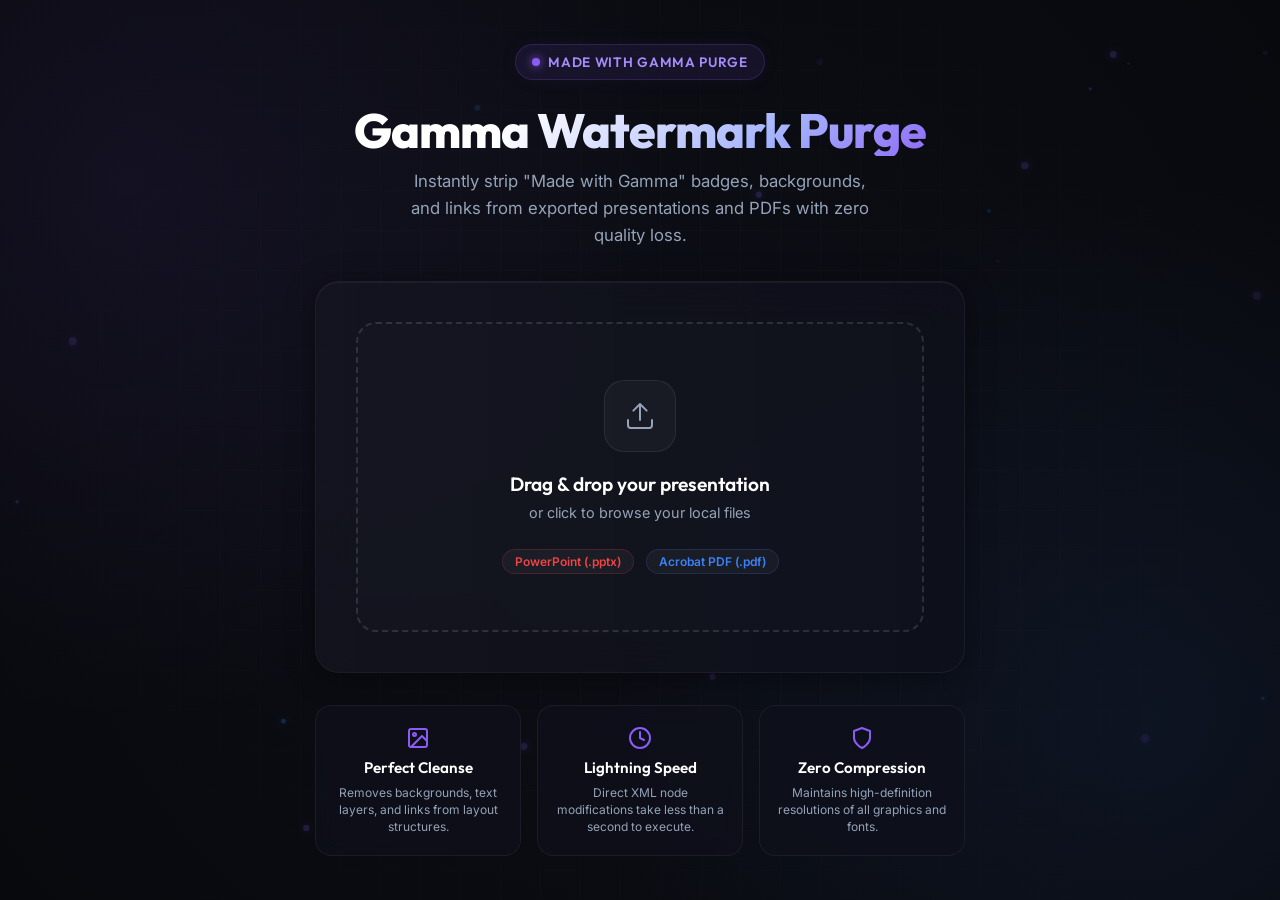
==== public/index.html @ 9f2615f2 "feat: configure Netlify serverless functions and static frontend" ====
<!DOCTYPE html>
<html lang="en">
<head>
  <meta charset="UTF-8">
  <meta name="viewport" content="width=device-width, initial-scale=1.0">
  <meta name="description" content="Gamma Watermark Purge - Premium Web Application to instantly remove watermarks from exported Gamma Presentations and PDF documents.">
  <title>Gamma Watermark Purge | Premium Document Cleaner</title>
  <link rel="stylesheet" href="static/css/style.css">
</head>
<body>
  <!-- Full-screen background grids and canvas particles -->
  <div class="bg-grid"></div>
  <canvas id="particleCanvas" style="position: absolute; top: 0; left: 0; width: 100%; height: 100%; z-index: 0; pointer-events: none; opacity: 0.4;"></canvas>

  <div class="app-container">
    <header>
      <div class="logo-badge">
        <span></span>
        Made with Gamma Purge
      </div>
      <h1>Gamma Watermark Purge</h1>
      <p class="subtitle">Instantly strip "Made with Gamma" badges, backgrounds, and links from exported presentations and PDFs with zero quality loss.</p>
    </header>

    <main class="card" id="mainCard">
      <!-- STATE 1: UPLOAD ZONE -->
      <div id="stateUpload">
        <div class="upload-zone" id="dropZone">
          <input type="file" id="fileInput" accept=".pptx,.pdf">
          <div class="upload-icon-container">
            <svg viewBox="0 0 24 24">
              <path d="M21 15v4a2 2 0 0 1-2 2H5a2 2 0 0 1-2-2v-4M17 8l-5-5-5 5M12 3v12"/>
            </svg>
          </div>
          <div class="upload-text">
            <span class="upload-title">Drag & drop your presentation</span>
            <span class="upload-desc">or click to browse your local files</span>
          </div>
          <div class="format-tags">
            <span class="tag pptx">PowerPoint (.pptx)</span>
            <span class="tag pdf">Acrobat PDF (.pdf)</span>
          </div>
        </div>
      </div>

      <!-- STATE 2: SELECTED FILE VIEW -->
      <div id="stateSelected" class="file-details-container">
        <div class="file-item">
          <div class="file-preview-icon" id="fileIcon">
            <!-- Icon replaced by JS based on file type -->
          </div>
          <div class="file-info">
            <div class="file-name" id="selectedFileName">presentation_pitch_deck.pptx</div>
            <div class="file-size" id="selectedFileSize">14.2 MB</div>
          </div>
          <button class="btn-remove" id="btnRemove" title="Remove File">
            <svg width="20" height="20" viewBox="0 0 24 24" fill="none" stroke="currentColor" stroke-width="2" stroke-linecap="round" stroke-linejoin="round">
              <polyline points="3 6 5 6 21 6"></polyline>
              <path d="M19 6v14a2 2 0 0 1-2 2H7a2 2 0 0 1-2-2V6m3 0V4a2 2 0 0 1 2-2h4a2 2 0 0 1 2 2v2"></path>
              <line x1="10" y1="11" x2="10" y2="17"></line>
              <line x1="14" y1="11" x2="14" y2="17"></line>
            </svg>
          </button>
        </div>
        <button class="btn-action" id="btnPurge">
          <svg width="20" height="20" viewBox="0 0 24 24" fill="none" stroke="currentColor" stroke-width="2" stroke-linecap="round" stroke-linejoin="round">
            <polygon points="13 2 3 14 12 14 11 22 21 10 12 10 13 2"></polygon>
          </svg>
          Purge Watermark
        </button>
      </div>

      <!-- STATE 3: PROCESSING LOADER -->
      <div id="stateProcessing" class="processing-container">
        <div class="spinner-outer">
          <div class="spinner-inner"></div>
          <div class="spinner-inner"></div>
          <div class="spinner-inner"></div>
        </div>
        <div>
          <h2 class="upload-title" style="margin-bottom: 0.5rem;">Purging Watermarks<span class="loading-dots"><span></span><span></span><span></span></span></h2>
          <p class="upload-desc">Running forensic search and stripping layouts</p>
        </div>
        <div class="process-steps">
          <div class="step-item" id="stepUpload">
            <div class="step-icon">✓</div>
            Uploading document securely...
          </div>
          <div class="step-item" id="stepAnalyze">
            <div class="step-icon">✓</div>
            Analyzing slide structures & media references...
          </div>
          <div class="step-item" id="stepStrip">
            <div class="step-icon">✓</div>
            Stripping watermark XML nodes & links...
          </div>
          <div class="step-item" id="stepRebuild">
            <div class="step-icon">✓</div>
            Compiling and packing final document...
          </div>
        </div>
      </div>

      <!-- STATE 4: SUCCESS VIEW -->
      <div id="stateSuccess" class="success-container">
        <div class="success-icon-wrapper">
          <svg viewBox="0 0 24 24" fill="none" stroke="currentColor" stroke-width="2" stroke-linecap="round" stroke-linejoin="round">
            <path d="M22 11.08V12a10 10 0 1 1-5.93-9.14"></path>
            <polyline points="22 4 12 14.01 9 11.01"></polyline>
          </svg>
        </div>
        <div>
          <h2 class="success-title">Purge Successful!</h2>
          <p class="success-desc">The "Made with Gamma" watermarks and target links have been completely removed with zero quality loss.</p>
        </div>
        <div class="download-box">
          <button class="btn-download" id="btnDownload">
            <svg width="20" height="20" viewBox="0 0 24 24" fill="none" stroke="currentColor" stroke-width="2" stroke-linecap="round" stroke-linejoin="round">
              <path d="M21 15v4a2 2 0 0 1-2 2H5a2 2 0 0 1-2-2v-4M7 10l5 5 5-5M12 15V3"/>
            </svg>
            Download Cleaned Document
          </button>
          <button class="btn-reset" id="btnReset">Clean Another Document</button>
        </div>
      </div>
    </main>

    <!-- FOOTER FEATURES GRID -->
    <div class="features-grid">
      <div class="feature-item">
        <div class="feature-icon">
          <svg width="20" height="20" viewBox="0 0 24 24" fill="none" stroke="currentColor" stroke-width="2" stroke-linecap="round" stroke-linejoin="round">
            <rect x="3" y="3" width="18" height="18" rx="2" ry="2"></rect>
            <circle cx="8.5" cy="8.5" r="1.5"></circle>
            <polyline points="21 15 16 10 5 21"></polyline>
          </svg>
        </div>
        <span class="feature-title">Perfect Cleanse</span>
        <span class="feature-desc">Removes backgrounds, text layers, and links from layout structures.</span>
      </div>
      <div class="feature-item">
        <div class="feature-icon">
          <svg width="20" height="20" viewBox="0 0 24 24" fill="none" stroke="currentColor" stroke-width="2" stroke-linecap="round" stroke-linejoin="round">
            <circle cx="12" cy="12" r="10"></circle>
            <polyline points="12 6 12 12 16 14"></polyline>
          </svg>
        </div>
        <span class="feature-title">Lightning Speed</span>
        <span class="feature-desc">Direct XML node modifications take less than a second to execute.</span>
      </div>
      <div class="feature-item">
        <div class="feature-icon">
          <svg width="20" height="20" viewBox="0 0 24 24" fill="none" stroke="currentColor" stroke-width="2" stroke-linecap="round" stroke-linejoin="round">
            <path d="M12 22s8-4 8-10V5l-8-3-8 3v7c0 6 8 10 8 10z"></path>
          </svg>
        </div>
        <span class="feature-title">Zero Compression</span>
        <span class="feature-desc">Maintains high-definition resolutions of all graphics and fonts.</span>
      </div>
    </div>
  </div>

  <div id="toast" class="toast" style="display: none;">
    <svg width="20" height="20" viewBox="0 0 24 24" fill="none" stroke="currentColor" stroke-width="2" stroke-linecap="round" stroke-linejoin="round">
      <circle cx="12" cy="12" r="10"></circle>
      <line x1="12" y1="8" x2="12" y2="12"></line>
      <line x1="12" y1="16" x2="12.01" y2="16"></line>
    </svg>
    <span id="toastText">An error occurred!</span>
  </div>

  <script>
    // -------------------------------------------------------------
    // Page State Manager & Interactions
    // -------------------------------------------------------------
    const dropZone = document.getElementById('dropZone');
    const fileInput = document.getElementById('fileInput');
    const mainCard = document.getElementById('mainCard');
    
    const stateUpload = document.getElementById('stateUpload');
    const stateSelected = document.getElementById('stateSelected');
    const stateProcessing = document.getElementById('stateProcessing');
    const stateSuccess = document.getElementById('stateSuccess');
    
    const selectedFileName = document.getElementById('selectedFileName');
    const selectedFileSize = document.getElementById('selectedFileSize');
    const fileIcon = document.getElementById('fileIcon');
    
    const btnRemove = document.getElementById('btnRemove');
    const btnPurge = document.getElementById('btnPurge');
    const btnDownload = document.getElementById('btnDownload');
    const btnReset = document.getElementById('btnReset');
    
    // Process steps
    const stepUpload = document.getElementById('stepUpload');
    const stepAnalyze = document.getElementById('stepAnalyze');
    const stepStrip = document.getElementById('stepStrip');
    const stepRebuild = document.getElementById('stepRebuild');
    
    let activeFile = null;
    let downloadUrl = null;
    let downloadName = '';

    // Drag and drop event handlers
    ['dragenter', 'dragover'].forEach(eventName => {
      dropZone.addEventListener(eventName, (e) => {
        e.preventDefault();
        dropZone.classList.add('dragover');
      }, false);
    });

    ['dragleave', 'drop'].forEach(eventName => {
      dropZone.addEventListener(eventName, (e) => {
        e.preventDefault();
        dropZone.classList.remove('dragover');
      }, false);
    });

    dropZone.addEventListener('drop', (e) => {
      const dt = e.dataTransfer;
      const files = dt.files;
      if (files.length > 0) {
        handleFileSelect(files[0]);
      }
    });

    fileInput.addEventListener('change', (e) => {
      if (fileInput.files.length > 0) {
        handleFileSelect(fileInput.files[0]);
      }
    });

    function handleFileSelect(file) {
      const ext = file.name.substring(file.name.lastIndexOf('.')).toLowerCase();
      if (ext !== '.pptx' && ext !== '.pdf') {
        showToast('Invalid file format. Please upload a PPTX or PDF presentation.');
        return;
      }
      
      activeFile = file;
      selectedFileName.textContent = file.name;
      selectedFileSize.textContent = formatBytes(file.size);
      
      // Update file type preview icon
      if (ext === '.pptx') {
        fileIcon.innerHTML = `
          <svg viewBox="0 0 24 24" fill="none" stroke="currentColor" stroke-width="2" stroke-linecap="round" stroke-linejoin="round" style="color: #ef4444;">
            <path d="M14 2H6a2 2 0 0 0-2 2v16a2 2 0 0 0 2 2h12a2 2 0 0 0 2-2V8z"></path>
            <polyline points="14 2 14 8 20 8"></polyline>
            <path d="M10 16v-6a2 2 0 0 1 4 0v6"></path>
            <line x1="10" y1="13" x2="14" y2="13"></line>
          </svg>
        `;
        fileIcon.style.background = 'rgba(239, 68, 68, 0.1)';
      } else {
        fileIcon.innerHTML = `
          <svg viewBox="0 0 24 24" fill="none" stroke="currentColor" stroke-width="2" stroke-linecap="round" stroke-linejoin="round" style="color: #3b82f6;">
            <path d="M14 2H6a2 2 0 0 0-2 2v16a2 2 0 0 0 2 2h12a2 2 0 0 0 2-2V8z"></path>
            <polyline points="14 2 14 8 20 8"></polyline>
            <line x1="16" y1="13" x2="8" y2="13"></line>
            <line x1="16" y1="17" x2="8" y2="17"></line>
            <polyline points="10 9 9 9 8 9"></polyline>
          </svg>
        `;
        fileIcon.style.background = 'rgba(59, 130, 246, 0.1)';
      }

      stateUpload.style.display = 'none';
      stateSelected.style.display = 'flex';
      mainCard.classList.add('glow-active');
    }

    btnRemove.addEventListener('click', () => {
      resetToUpload();
    });

    btnReset.addEventListener('click', () => {
      resetToUpload();
    });

    function resetToUpload() {
      activeFile = null;
      fileInput.value = '';
      if (downloadUrl) {
        URL.revokeObjectURL(downloadUrl);
        downloadUrl = null;
      }
      stateSelected.style.display = 'none';
      stateProcessing.style.display = 'none';
      stateSuccess.style.display = 'none';
      stateUpload.style.display = 'block';
      mainCard.classList.remove('glow-active');
    }

    // Purge trigger (upload & clean)
    btnPurge.addEventListener('click', async () => {
      if (!activeFile) return;
      
      // Toggle to processing UI
      stateSelected.style.display = 'none';
      stateProcessing.style.display = 'flex';
      
      // Initialize step sequences
      setStepState(stepUpload, 'active');
      setStepState(stepAnalyze, 'pending');
      setStepState(stepStrip, 'pending');
      setStepState(stepRebuild, 'pending');
      
      const formData = new FormData();
      formData.append('file', activeFile);
      
      try {
        // Step 1 delay to show upload animation
        await sleep(1000);
        setStepState(stepUpload, 'completed');
        setStepState(stepAnalyze, 'active');
        
        // Step 2 delay
        await sleep(1200);
        setStepState(stepAnalyze, 'completed');
        setStepState(stepStrip, 'active');
        
        // Initiate server-side clean call
        const response = await fetch('/api/remove-watermark', {
          method: 'POST',
          body: formData
        });
        
        if (!response.ok) {
          const errorJson = await response.json();
          throw new Error(errorJson.error || 'Server processing failed.');
        }
        
        // Step 3 delay
        setStepState(stepStrip, 'completed');
        setStepState(stepRebuild, 'active');
        await sleep(1000);
        
        // Grab output file as blob
        const fileBlob = await response.blob();
        downloadUrl = URL.createObjectURL(fileBlob);
        downloadName = 'no_watermark_' + activeFile.name;
        
        setStepState(stepRebuild, 'completed');
        await sleep(600);
        
        // Transition to success screen
        stateProcessing.style.display = 'none';
        stateSuccess.style.display = 'flex';
        
      } catch (err) {
        showToast(err.message);
        stateProcessing.style.display = 'none';
        stateSelected.style.display = 'flex';
      }
    });

    btnDownload.addEventListener('click', () => {
      if (!downloadUrl) return;
      const link = document.createElement('a');
      link.href = downloadUrl;
      link.download = downloadName;
      document.body.appendChild(link);
      link.click();
      document.body.removeChild(link);
    });

    // Helper functions
    function formatBytes(bytes, decimals = 1) {
      if (bytes === 0) return '0 Bytes';
      const k = 1024;
      const dm = decimals < 0 ? 0 : decimals;
      const sizes = ['Bytes', 'KB', 'MB', 'GB'];
      const i = Math.floor(Math.log(bytes) / Math.log(k));
      return parseFloat((bytes / Math.pow(k, i)).toFixed(dm)) + ' ' + sizes[i];
    }

    function setStepState(stepEl, state) {
      stepEl.classList.remove('active', 'completed');
      if (state === 'active') {
        stepEl.classList.add('active');
      } else if (state === 'completed') {
        stepEl.classList.add('completed');
      }
    }

    function sleep(ms) {
      return new Promise(resolve => setTimeout(resolve, ms));
    }

    function showToast(message) {
      const toast = document.getElementById('toast');
      const toastText = document.getElementById('toastText');
      toastText.textContent = message;
      toast.style.display = 'flex';
      
      // Auto dismiss after 4 seconds
      setTimeout(() => {
        toast.style.animation = 'none';
        // Trigger reflow to restart animation
        toast.offsetHeight; 
        toast.style.display = 'none';
      }, 4000);
    }

    // -------------------------------------------------------------
    // Dynamic Particle System for Wow-factor background
    // -------------------------------------------------------------
    const canvas = document.getElementById('particleCanvas');
    const ctx = canvas.getContext('2d');
    
    let particles = [];
    const particleCount = 25;
    
    function resizeCanvas() {
      canvas.width = window.innerWidth;
      canvas.height = window.innerHeight;
    }
    
    window.addEventListener('resize', resizeCanvas);
    resizeCanvas();
    
    class Particle {
      constructor() {
        this.reset();
      }
      
      reset() {
        this.x = Math.random() * canvas.width;
        this.y = Math.random() * canvas.height;
        this.size = Math.random() * 4 + 1;
        this.speedX = Math.random() * 0.4 - 0.2;
        this.speedY = Math.random() * 0.4 - 0.2;
        this.alpha = Math.random() * 0.5 + 0.1;
      }
      
      update() {
        this.x += this.speedX;
        this.y += this.speedY;
        
        // Fade in/out gently
        this.alpha += Math.random() * 0.02 - 0.01;
        if (this.alpha <= 0) this.alpha = 0.05;
        if (this.alpha > 0.6) this.alpha = 0.6;
        
        if (this.x < 0 || this.x > canvas.width || this.y < 0 || this.y > canvas.height) {
          this.reset();
        }
      }
      
      draw() {
        ctx.save();
        ctx.globalAlpha = this.alpha;
        ctx.beginPath();
        ctx.arc(this.x, this.y, this.size, 0, Math.PI * 2);
        
        // Alternate colors
        if (this.size > 3) {
          ctx.fillStyle = '#8b5cf6'; // purple
        } else {
          ctx.fillStyle = '#3b82f6'; // blue
        }
        ctx.shadowBlur = 10;
        ctx.shadowColor = ctx.fillStyle;
        ctx.fill();
        ctx.restore();
      }
    }
    
    for (let i = 0; i < particleCount; i++) {
      particles.push(new Particle());
    }
    
    function animate() {
      ctx.clearRect(0, 0, canvas.width, canvas.height);
      particles.forEach(p => {
        p.update();
        p.draw();
      });
      requestAnimationFrame(animate);
    }
    
    animate();
  </script>
</body>
</html>
---- public/static/css/style.css ----
/* -------------------------------------------------------------
 * Premium Design System & Stylesheet for Gamma Watermark Remover
 * Featuring custom animations, glassmorphism, and neon gradients.
 * ------------------------------------------------------------- */

@import url('https://fonts.googleapis.com/css2?family=Inter:wght@300;400;500;600;700&family=Outfit:wght@400;500;600;700;800&display=swap');

:root {
  --bg-primary: #08090d;
  --bg-secondary: #0d0f17;
  --accent-purple: #8b5cf6;
  --accent-blue: #3b82f6;
  --accent-glow: rgba(139, 92, 246, 0.15);
  --text-white: #ffffff;
  --text-muted: #94a3b8;
  --glass-bg: rgba(15, 17, 28, 0.7);
  --glass-border: rgba(255, 255, 255, 0.06);
  --glass-glow-border: rgba(139, 92, 246, 0.3);
  --font-display: 'Outfit', sans-serif;
  --font-sans: 'Inter', sans-serif;
  --transition-smooth: all 0.4s cubic-bezier(0.16, 1, 0.3, 1);
}

* {
  box-sizing: border-box;
  margin: 0;
  padding: 0;
  -webkit-font-smoothing: antialiased;
  -moz-osx-font-smoothing: grayscale;
}

body {
  font-family: var(--font-sans);
  background-color: var(--bg-primary);
  background-image: 
    radial-gradient(circle at 10% 20%, rgba(139, 92, 246, 0.08) 0%, transparent 40%),
    radial-gradient(circle at 90% 80%, rgba(59, 130, 246, 0.08) 0%, transparent 40%),
    radial-gradient(circle at 50% 50%, rgba(13, 15, 23, 1) 0%, rgba(8, 9, 13, 1) 100%);
  color: var(--text-white);
  min-height: 100vh;
  display: flex;
  flex-direction: column;
  align-items: center;
  justify-content: center;
  overflow-x: hidden;
  padding: 2rem 1rem;
}

/* Background grid effect */
.bg-grid {
  position: absolute;
  top: 0;
  left: 0;
  width: 100%;
  height: 100%;
  background-image: linear-gradient(rgba(255, 255, 255, 0.015) 1px, transparent 1px),
                    linear-gradient(90deg, rgba(255, 255, 255, 0.015) 1px, transparent 1px);
  background-size: 40px 40px;
  background-position: center;
  mask-image: radial-gradient(circle, black 40%, transparent 90%);
  -webkit-mask-image: radial-gradient(circle, black 40%, transparent 90%);
  z-index: -1;
  pointer-events: none;
}

/* Container */
.app-container {
  width: 100%;
  max-width: 650px;
  z-index: 1;
  display: flex;
  flex-direction: column;
  gap: 2rem;
  animation: slideUp 0.8s cubic-bezier(0.16, 1, 0.3, 1) forwards;
}

/* Header Styles */
header {
  text-align: center;
}

.logo-badge {
  display: inline-flex;
  align-items: center;
  gap: 0.5rem;
  background: rgba(139, 92, 246, 0.1);
  border: 1px solid rgba(139, 92, 246, 0.2);
  padding: 0.5rem 1rem;
  border-radius: 9999px;
  font-family: var(--font-display);
  font-size: 0.85rem;
  font-weight: 600;
  color: #a78bfa;
  margin-bottom: 1.5rem;
  letter-spacing: 0.05em;
  text-transform: uppercase;
  backdrop-filter: blur(10px);
  box-shadow: 0 0 20px rgba(139, 92, 246, 0.05);
}

.logo-badge span {
  display: inline-block;
  width: 8px;
  height: 8px;
  background-color: var(--accent-purple);
  border-radius: 50%;
  box-shadow: 0 0 10px var(--accent-purple);
  animation: pulseGlow 2s infinite;
}

h1 {
  font-family: var(--font-display);
  font-size: 3rem;
  font-weight: 800;
  line-height: 1.1;
  margin-bottom: 0.75rem;
  background: linear-gradient(135deg, #ffffff 30%, #a5b4fc 70%, #8b5cf6 100%);
  -webkit-background-clip: text;
  -webkit-text-fill-color: transparent;
  letter-spacing: -0.02em;
}

.subtitle {
  font-size: 1.05rem;
  color: var(--text-muted);
  font-weight: 400;
  line-height: 1.6;
  max-width: 480px;
  margin: 0 auto;
}

/* Glassmorphism Card Wrapper */
.card {
  background: var(--glass-bg);
  border: 1px solid var(--glass-border);
  border-radius: 24px;
  padding: 2.5rem;
  backdrop-filter: blur(20px);
  -webkit-backdrop-filter: blur(20px);
  box-shadow: 
    0 4px 30px rgba(0, 0, 0, 0.4),
    inset 0 1px 0 rgba(255, 255, 255, 0.05);
  transition: var(--transition-smooth);
  position: relative;
  overflow: hidden;
}

.card::before {
  content: '';
  position: absolute;
  top: 0;
  left: -100%;
  width: 200%;
  height: 100%;
  background: linear-gradient(
    90deg,
    transparent 0%,
    rgba(255, 255, 255, 0.02) 50%,
    transparent 100%
  );
  transition: 0.8s;
  pointer-events: none;
}

.card:hover::before {
  left: 100%;
}

.card.glow-active {
  border-color: var(--glass-glow-border);
  box-shadow: 
    0 10px 40px rgba(139, 92, 246, 0.1),
    inset 0 1px 0 rgba(255, 255, 255, 0.1);
}

/* File Drop Area */
.upload-zone {
  border: 2px dashed rgba(255, 255, 255, 0.12);
  border-radius: 20px;
  padding: 3.5rem 2rem;
  text-align: center;
  cursor: pointer;
  background: rgba(255, 255, 255, 0.01);
  transition: var(--transition-smooth);
  display: flex;
  flex-direction: column;
  align-items: center;
  gap: 1.25rem;
  position: relative;
}

.upload-zone:hover, .upload-zone.dragover {
  border-color: var(--accent-purple);
  background: rgba(139, 92, 246, 0.03);
  transform: scale(0.99);
  box-shadow: inset 0 0 20px rgba(139, 92, 246, 0.05);
}

.upload-zone input[type="file"] {
  position: absolute;
  top: 0;
  left: 0;
  width: 100%;
  height: 100%;
  opacity: 0;
  cursor: pointer;
}

.upload-icon-container {
  width: 72px;
  height: 72px;
  background: rgba(255, 255, 255, 0.03);
  border: 1px solid rgba(255, 255, 255, 0.08);
  border-radius: 20px;
  display: flex;
  align-items: center;
  justify-content: center;
  transition: var(--transition-smooth);
}

.upload-zone:hover .upload-icon-container,
.upload-zone.dragover .upload-icon-container {
  background: var(--accent-purple);
  border-color: var(--accent-purple);
  box-shadow: 0 0 25px rgba(139, 92, 246, 0.4);
  color: var(--text-white);
  transform: translateY(-5px);
}

.upload-icon-container svg {
  width: 32px;
  height: 32px;
  fill: none;
  stroke: currentColor;
  stroke-width: 1.5;
  stroke-linecap: round;
  stroke-linejoin: round;
  color: var(--text-muted);
  transition: var(--transition-smooth);
}

.upload-zone:hover .upload-icon-container svg,
.upload-zone.dragover .upload-icon-container svg {
  color: var(--text-white);
}

.upload-text {
  display: flex;
  flex-direction: column;
  gap: 0.5rem;
}

.upload-title {
  font-family: var(--font-display);
  font-size: 1.2rem;
  font-weight: 600;
  color: var(--text-white);
}

.upload-desc {
  font-size: 0.9rem;
  color: var(--text-muted);
}

.format-tags {
  display: flex;
  gap: 0.75rem;
  margin-top: 0.5rem;
}

.tag {
  font-size: 0.75rem;
  font-weight: 600;
  padding: 0.25rem 0.75rem;
  border-radius: 9999px;
  background: rgba(255, 255, 255, 0.04);
  border: 1px solid rgba(255, 255, 255, 0.06);
  color: var(--text-muted);
  transition: var(--transition-smooth);
}

.tag.pptx {
  border-color: rgba(239, 68, 68, 0.2);
  color: #ef4444;
}

.tag.pdf {
  border-color: rgba(59, 130, 246, 0.2);
  color: #3b82f6;
}

/* Selected File View */
.file-details-container {
  display: none;
  flex-direction: column;
  gap: 1.5rem;
}

.file-item {
  display: flex;
  align-items: center;
  gap: 1rem;
  background: rgba(255, 255, 255, 0.02);
  border: 1px solid rgba(255, 255, 255, 0.06);
  padding: 1.25rem;
  border-radius: 16px;
}

.file-preview-icon {
  width: 48px;
  height: 48px;
  border-radius: 12px;
  display: flex;
  align-items: center;
  justify-content: center;
  background: rgba(139, 92, 246, 0.1);
  color: var(--accent-purple);
}

.file-preview-icon svg {
  width: 24px;
  height: 24px;
}

.file-info {
  flex: 1;
  overflow: hidden;
}

.file-name {
  font-family: var(--font-display);
  font-size: 1.05rem;
  font-weight: 600;
  white-space: nowrap;
  overflow: hidden;
  text-overflow: ellipsis;
}

.file-size {
  font-size: 0.85rem;
  color: var(--text-muted);
  margin-top: 0.25rem;
}

.btn-remove {
  background: transparent;
  border: none;
  color: var(--text-muted);
  cursor: pointer;
  padding: 0.5rem;
  border-radius: 8px;
  transition: var(--transition-smooth);
}

.btn-remove:hover {
  background: rgba(239, 68, 68, 0.1);
  color: #ef4444;
}

/* Button UI */
.btn-action {
  width: 100%;
  font-family: var(--font-display);
  font-weight: 600;
  font-size: 1.1rem;
  padding: 1.1rem;
  border-radius: 16px;
  border: none;
  cursor: pointer;
  display: flex;
  align-items: center;
  justify-content: center;
  gap: 0.75rem;
  background: linear-gradient(135deg, var(--accent-purple) 0%, var(--accent-blue) 100%);
  color: var(--text-white);
  box-shadow: 0 10px 25px rgba(139, 92, 246, 0.25);
  transition: var(--transition-smooth);
}

.btn-action:hover {
  transform: translateY(-2px);
  box-shadow: 0 15px 30px rgba(139, 92, 246, 0.4);
}

.btn-action:active {
  transform: translateY(0);
}

/* Loader / Processing state */
.processing-container {
  display: none;
  flex-direction: column;
  gap: 2rem;
  align-items: center;
  text-align: center;
  padding: 1rem 0;
}

.spinner-outer {
  position: relative;
  width: 80px;
  height: 80px;
}

.spinner-inner {
  box-sizing: border-box;
  display: block;
  position: absolute;
  width: 80px;
  height: 80px;
  border: 4px solid transparent;
  border-radius: 50%;
  animation: spinnerRing 1.2s cubic-bezier(0.5, 0, 0.5, 1) infinite;
  border-top-color: var(--accent-purple);
}
.spinner-inner:nth-child(2) {
  animation-delay: -0.3s;
  border-top-color: var(--accent-blue);
}
.spinner-inner:nth-child(3) {
  animation-delay: -0.6s;
  border-top-color: #a78bfa;
}

.loading-dots {
  display: inline-flex;
  gap: 4px;
}

.loading-dots span {
  width: 6px;
  height: 6px;
  background-color: var(--text-white);
  border-radius: 50%;
  display: inline-block;
  animation: dotBlink 1.4s infinite both;
}

.loading-dots span:nth-child(2) {
  animation-delay: .2s;
}

.loading-dots span:nth-child(3) {
  animation-delay: .4s;
}

/* Multi-stage process list */
.process-steps {
  width: 100%;
  display: flex;
  flex-direction: column;
  gap: 1rem;
  text-align: left;
  background: rgba(255, 255, 255, 0.015);
  border: 1px solid rgba(255, 255, 255, 0.04);
  padding: 1.5rem;
  border-radius: 16px;
  max-width: 450px;
}

.step-item {
  display: flex;
  align-items: center;
  gap: 0.75rem;
  font-size: 0.95rem;
  color: var(--text-muted);
  transition: var(--transition-smooth);
}

.step-icon {
  width: 20px;
  height: 20px;
  border-radius: 50%;
  border: 2px solid rgba(255, 255, 255, 0.1);
  display: flex;
  align-items: center;
  justify-content: center;
  font-size: 0.7rem;
  font-weight: bold;
  color: transparent;
  transition: var(--transition-smooth);
}

.step-item.active {
  color: var(--text-white);
  font-weight: 500;
}

.step-item.active .step-icon {
  border-color: var(--accent-purple);
  background: rgba(139, 92, 246, 0.1);
  color: var(--accent-purple);
  box-shadow: 0 0 10px rgba(139, 92, 246, 0.3);
}

.step-item.completed {
  color: #10b981;
}

.step-item.completed .step-icon {
  border-color: #10b981;
  background: rgba(16, 185, 129, 0.1);
  color: #10b981;
}

/* Success View */
.success-container {
  display: none;
  flex-direction: column;
  align-items: center;
  text-align: center;
  gap: 2rem;
}

.success-icon-wrapper {
  width: 90px;
  height: 90px;
  background: rgba(16, 185, 129, 0.1);
  border: 1px solid rgba(16, 185, 129, 0.2);
  border-radius: 50%;
  display: flex;
  align-items: center;
  justify-content: center;
  color: #10b981;
  box-shadow: 0 0 30px rgba(16, 185, 129, 0.15);
  animation: pulseSuccess 2s infinite;
}

.success-icon-wrapper svg {
  width: 42px;
  height: 42px;
}

.success-title {
  font-family: var(--font-display);
  font-size: 1.8rem;
  font-weight: 700;
}

.success-desc {
  font-size: 1rem;
  color: var(--text-muted);
  max-width: 400px;
  line-height: 1.5;
}

.download-box {
  width: 100%;
  display: flex;
  flex-direction: column;
  gap: 1rem;
}

.btn-download {
  width: 100%;
  font-family: var(--font-display);
  font-weight: 600;
  font-size: 1.1rem;
  padding: 1.1rem;
  border-radius: 16px;
  border: none;
  cursor: pointer;
  display: flex;
  align-items: center;
  justify-content: center;
  gap: 0.75rem;
  background: linear-gradient(135deg, #10b981 0%, #059669 100%);
  color: var(--text-white);
  box-shadow: 0 10px 25px rgba(16, 185, 129, 0.25);
  transition: var(--transition-smooth);
}

.btn-download:hover {
  transform: translateY(-2px);
  box-shadow: 0 15px 30px rgba(16, 185, 129, 0.4);
}

.btn-reset {
  background: transparent;
  border: 1px solid rgba(255, 255, 255, 0.1);
  color: var(--text-muted);
  font-family: var(--font-display);
  font-weight: 500;
  padding: 0.85rem;
  border-radius: 12px;
  cursor: pointer;
  transition: var(--transition-smooth);
}

.btn-reset:hover {
  background: rgba(255, 255, 255, 0.03);
  color: var(--text-white);
  border-color: rgba(255, 255, 255, 0.2);
}

/* Features List at Footer */
.features-grid {
  display: grid;
  grid-template-columns: repeat(3, 1fr);
  gap: 1rem;
  text-align: center;
}

.feature-item {
  background: var(--glass-bg);
  border: 1px solid var(--glass-border);
  padding: 1.25rem 1rem;
  border-radius: 16px;
  backdrop-filter: blur(10px);
  display: flex;
  flex-direction: column;
  align-items: center;
  gap: 0.5rem;
  transition: var(--transition-smooth);
}

.feature-item:hover {
  transform: translateY(-3px);
  border-color: rgba(255, 255, 255, 0.1);
  background: rgba(255, 255, 255, 0.02);
}

.feature-icon {
  color: var(--accent-purple);
  display: flex;
  align-items: center;
  justify-content: center;
}

.feature-icon svg {
  width: 24px;
  height: 24px;
}

.feature-title {
  font-family: var(--font-display);
  font-size: 0.95rem;
  font-weight: 600;
  color: var(--text-white);
}

.feature-desc {
  font-size: 0.75rem;
  color: var(--text-muted);
  line-height: 1.4;
}

/* Alerts and notifications */
.toast {
  position: fixed;
  bottom: 2rem;
  right: 2rem;
  background: #ef4444;
  color: white;
  padding: 1rem 1.5rem;
  border-radius: 12px;
  box-shadow: 0 10px 25px rgba(239, 68, 68, 0.3);
  font-size: 0.95rem;
  font-weight: 500;
  z-index: 9999;
  display: flex;
  align-items: center;
  gap: 0.75rem;
  animation: slideInRight 0.3s cubic-bezier(0.16, 1, 0.3, 1) forwards;
}

/* Animations */
@keyframes slideUp {
  from {
    opacity: 0;
    transform: translateY(30px);
  }
  to {
    opacity: 1;
    transform: translateY(0);
  }
}

@keyframes slideInRight {
  from {
    opacity: 0;
    transform: translateX(50px);
  }
  to {
    opacity: 1;
    transform: translateX(0);
  }
}

@keyframes pulseGlow {
  0%, 100% {
    transform: scale(1);
    opacity: 1;
    box-shadow: 0 0 10px var(--accent-purple);
  }
  50% {
    transform: scale(1.15);
    opacity: 0.6;
    box-shadow: 0 0 20px var(--accent-purple);
  }
}

@keyframes pulseSuccess {
  0%, 100% {
    box-shadow: 0 0 30px rgba(16, 185, 129, 0.15);
  }
  50% {
    box-shadow: 0 0 50px rgba(16, 185, 129, 0.35);
  }
}

@keyframes spinnerRing {
  0% {
    transform: rotate(0deg);
  }
  100% {
    transform: rotate(360deg);
  }
}

@keyframes dotBlink {
  0%, 100% {
    opacity: 0.2;
    transform: scale(0.8);
  }
  50% {
    opacity: 1;
    transform: scale(1.2);
  }
}

/* Responsive queries */
@media (max-width: 640px) {
  h1 {
    font-size: 2.2rem;
  }
  .card {
    padding: 1.5rem;
  }
  .features-grid {
    grid-template-columns: 1fr;
  }
}
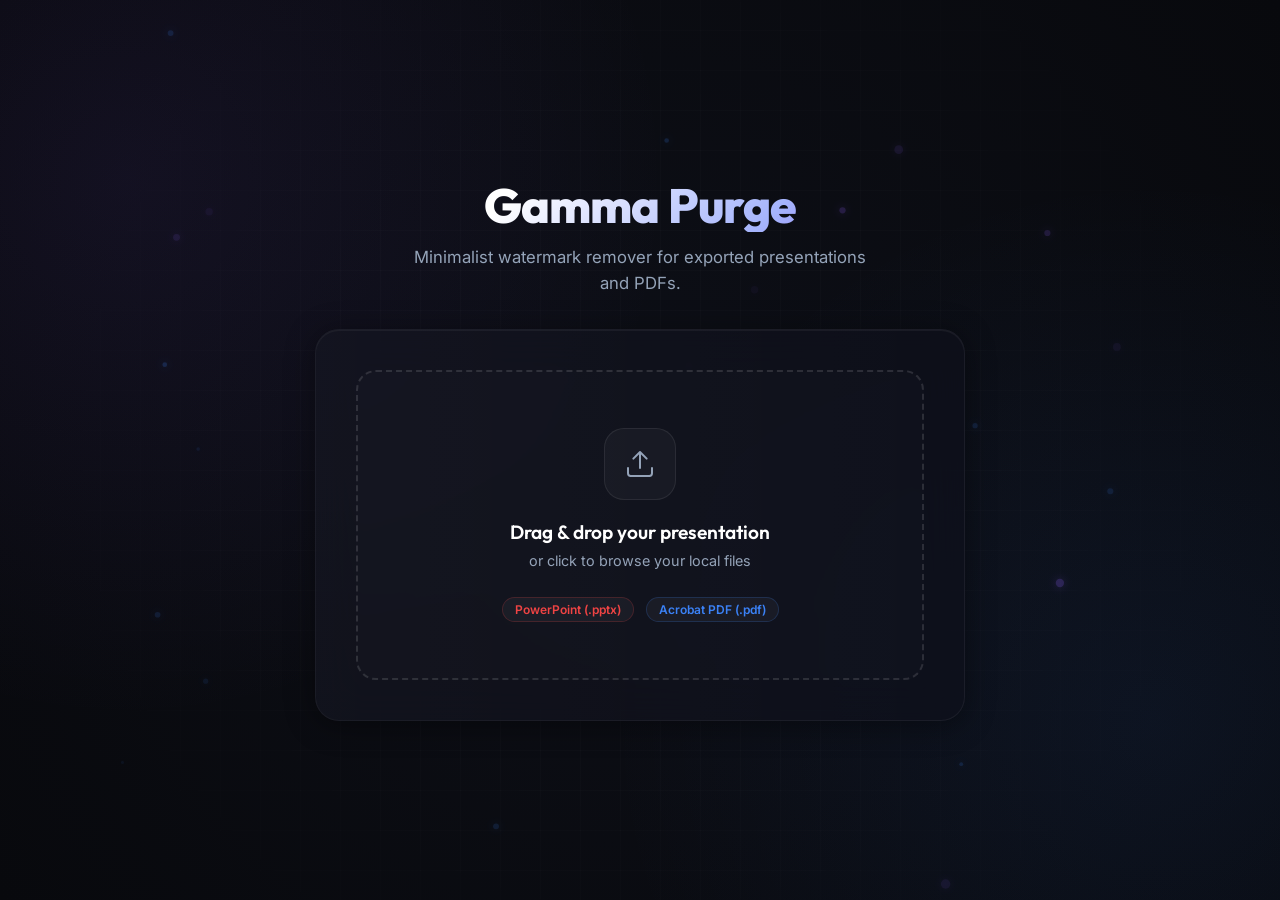
==== commit b5e0a003: "style: update frontend to ultra-minimalist design" ====
--- a/public/index.html
+++ b/public/index.html
@@ -3,8 +3,8 @@
 <head>
   <meta charset="UTF-8">
   <meta name="viewport" content="width=device-width, initial-scale=1.0">
-  <meta name="description" content="Gamma Watermark Purge - Premium Web Application to instantly remove watermarks from exported Gamma Presentations and PDF documents.">
-  <title>Gamma Watermark Purge | Premium Document Cleaner</title>
+  <meta name="description" content="Gamma Purge - Premium Web Application to instantly remove watermarks from exported Gamma Presentations and PDF documents.">
+  <title>Gamma Purge | Clean Presentations</title>
   <link rel="stylesheet" href="static/css/style.css">
 </head>
 <body>
@@ -14,12 +14,8 @@
 
   <div class="app-container">
     <header>
-      <div class="logo-badge">
-        <span></span>
-        Made with Gamma Purge
-      </div>
-      <h1>Gamma Watermark Purge</h1>
-      <p class="subtitle">Instantly strip "Made with Gamma" badges, backgrounds, and links from exported presentations and PDFs with zero quality loss.</p>
+      <h1>Gamma Purge</h1>
+      <p class="subtitle">Minimalist watermark remover for exported presentations and PDFs.</p>
     </header>
 
     <main class="card" id="mainCard">
@@ -50,8 +46,8 @@
             <!-- Icon replaced by JS based on file type -->
           </div>
           <div class="file-info">
-            <div class="file-name" id="selectedFileName">presentation_pitch_deck.pptx</div>
-            <div class="file-size" id="selectedFileSize">14.2 MB</div>
+            <div class="file-name" id="selectedFileName">presentation.pptx</div>
+            <div class="file-size" id="selectedFileSize">0.0 MB</div>
           </div>
           <button class="btn-remove" id="btnRemove" title="Remove File">
             <svg width="20" height="20" viewBox="0 0 24 24" fill="none" stroke="currentColor" stroke-width="2" stroke-linecap="round" stroke-linejoin="round">
@@ -78,26 +74,7 @@
           <div class="spinner-inner"></div>
         </div>
         <div>
-          <h2 class="upload-title" style="margin-bottom: 0.5rem;">Purging Watermarks<span class="loading-dots"><span></span><span></span><span></span></span></h2>
-          <p class="upload-desc">Running forensic search and stripping layouts</p>
-        </div>
-        <div class="process-steps">
-          <div class="step-item" id="stepUpload">
-            <div class="step-icon">✓</div>
-            Uploading document securely...
-          </div>
-          <div class="step-item" id="stepAnalyze">
-            <div class="step-icon">✓</div>
-            Analyzing slide structures & media references...
-          </div>
-          <div class="step-item" id="stepStrip">
-            <div class="step-icon">✓</div>
-            Stripping watermark XML nodes & links...
-          </div>
-          <div class="step-item" id="stepRebuild">
-            <div class="step-icon">✓</div>
-            Compiling and packing final document...
-          </div>
+          <h2 class="upload-title" style="margin-bottom: 0.5rem; font-weight: 500;">Cleaning document<span class="loading-dots"><span></span><span></span><span></span></span></h2>
         </div>
       </div>
 
@@ -110,54 +87,19 @@
           </svg>
         </div>
         <div>
-          <h2 class="success-title">Purge Successful!</h2>
-          <p class="success-desc">The "Made with Gamma" watermarks and target links have been completely removed with zero quality loss.</p>
+          <h2 class="success-title" style="font-weight: 600;">Cleaned!</h2>
         </div>
         <div class="download-box">
           <button class="btn-download" id="btnDownload">
             <svg width="20" height="20" viewBox="0 0 24 24" fill="none" stroke="currentColor" stroke-width="2" stroke-linecap="round" stroke-linejoin="round">
               <path d="M21 15v4a2 2 0 0 1-2 2H5a2 2 0 0 1-2-2v-4M7 10l5 5 5-5M12 15V3"/>
             </svg>
-            Download Cleaned Document
+            Download File
           </button>
-          <button class="btn-reset" id="btnReset">Clean Another Document</button>
+          <button class="btn-reset" id="btnReset">Clean another</button>
         </div>
       </div>
     </main>
-
-    <!-- FOOTER FEATURES GRID -->
-    <div class="features-grid">
-      <div class="feature-item">
-        <div class="feature-icon">
-          <svg width="20" height="20" viewBox="0 0 24 24" fill="none" stroke="currentColor" stroke-width="2" stroke-linecap="round" stroke-linejoin="round">
-            <rect x="3" y="3" width="18" height="18" rx="2" ry="2"></rect>
-            <circle cx="8.5" cy="8.5" r="1.5"></circle>
-            <polyline points="21 15 16 10 5 21"></polyline>
-          </svg>
-        </div>
-        <span class="feature-title">Perfect Cleanse</span>
-        <span class="feature-desc">Removes backgrounds, text layers, and links from layout structures.</span>
-      </div>
-      <div class="feature-item">
-        <div class="feature-icon">
-          <svg width="20" height="20" viewBox="0 0 24 24" fill="none" stroke="currentColor" stroke-width="2" stroke-linecap="round" stroke-linejoin="round">
-            <circle cx="12" cy="12" r="10"></circle>
-            <polyline points="12 6 12 12 16 14"></polyline>
-          </svg>
-        </div>
-        <span class="feature-title">Lightning Speed</span>
-        <span class="feature-desc">Direct XML node modifications take less than a second to execute.</span>
-      </div>
-      <div class="feature-item">
-        <div class="feature-icon">
-          <svg width="20" height="20" viewBox="0 0 24 24" fill="none" stroke="currentColor" stroke-width="2" stroke-linecap="round" stroke-linejoin="round">
-            <path d="M12 22s8-4 8-10V5l-8-3-8 3v7c0 6 8 10 8 10z"></path>
-          </svg>
-        </div>
-        <span class="feature-title">Zero Compression</span>
-        <span class="feature-desc">Maintains high-definition resolutions of all graphics and fonts.</span>
-      </div>
-    </div>
   </div>
 
   <div id="toast" class="toast" style="display: none;">
@@ -170,9 +112,6 @@
   </div>
 
   <script>
-    // -------------------------------------------------------------
-    // Page State Manager & Interactions
-    // -------------------------------------------------------------
     const dropZone = document.getElementById('dropZone');
     const fileInput = document.getElementById('fileInput');
     const mainCard = document.getElementById('mainCard');
@@ -190,12 +129,6 @@
     const btnPurge = document.getElementById('btnPurge');
     const btnDownload = document.getElementById('btnDownload');
     const btnReset = document.getElementById('btnReset');
-    
-    // Process steps
-    const stepUpload = document.getElementById('stepUpload');
-    const stepAnalyze = document.getElementById('stepAnalyze');
-    const stepStrip = document.getElementById('stepStrip');
-    const stepRebuild = document.getElementById('stepRebuild');
     
     let activeFile = null;
     let downloadUrl = null;
@@ -241,7 +174,6 @@
       selectedFileName.textContent = file.name;
       selectedFileSize.textContent = formatBytes(file.size);
       
-      // Update file type preview icon
       if (ext === '.pptx') {
         fileIcon.innerHTML = `
           <svg viewBox="0 0 24 24" fill="none" stroke="currentColor" stroke-width="2" stroke-linecap="round" stroke-linejoin="round" style="color: #ef4444;">
@@ -292,35 +224,19 @@
       mainCard.classList.remove('glow-active');
     }
 
-    // Purge trigger (upload & clean)
     btnPurge.addEventListener('click', async () => {
       if (!activeFile) return;
       
-      // Toggle to processing UI
       stateSelected.style.display = 'none';
       stateProcessing.style.display = 'flex';
       
-      // Initialize step sequences
-      setStepState(stepUpload, 'active');
-      setStepState(stepAnalyze, 'pending');
-      setStepState(stepStrip, 'pending');
-      setStepState(stepRebuild, 'pending');
-      
       const formData = new FormData();
       formData.append('file', activeFile);
       
       try {
-        // Step 1 delay to show upload animation
-        await sleep(1000);
-        setStepState(stepUpload, 'completed');
-        setStepState(stepAnalyze, 'active');
-        
-        // Step 2 delay
-        await sleep(1200);
-        setStepState(stepAnalyze, 'completed');
-        setStepState(stepStrip, 'active');
-        
-        // Initiate server-side clean call
+        // Artificially wait briefly so the spinner transition is satisfying
+        const startTime = Date.now();
+        
         const response = await fetch('/api/remove-watermark', {
           method: 'POST',
           body: formData
@@ -331,20 +247,16 @@
           throw new Error(errorJson.error || 'Server processing failed.');
         }
         
-        // Step 3 delay
-        setStepState(stepStrip, 'completed');
-        setStepState(stepRebuild, 'active');
-        await sleep(1000);
-        
-        // Grab output file as blob
         const fileBlob = await response.blob();
         downloadUrl = URL.createObjectURL(fileBlob);
         downloadName = 'no_watermark_' + activeFile.name;
         
-        setStepState(stepRebuild, 'completed');
-        await sleep(600);
-        
-        // Transition to success screen
+        // Enforce a minimum display time for the minimalist cleaner transition
+        const elapsed = Date.now() - startTime;
+        if (elapsed < 1500) {
+          await sleep(1500 - elapsed);
+        }
+        
         stateProcessing.style.display = 'none';
         stateSuccess.style.display = 'flex';
         
@@ -365,7 +277,6 @@
       document.body.removeChild(link);
     });
 
-    // Helper functions
     function formatBytes(bytes, decimals = 1) {
       if (bytes === 0) return '0 Bytes';
       const k = 1024;
@@ -375,15 +286,6 @@
       return parseFloat((bytes / Math.pow(k, i)).toFixed(dm)) + ' ' + sizes[i];
     }
 
-    function setStepState(stepEl, state) {
-      stepEl.classList.remove('active', 'completed');
-      if (state === 'active') {
-        stepEl.classList.add('active');
-      } else if (state === 'completed') {
-        stepEl.classList.add('completed');
-      }
-    }
-
     function sleep(ms) {
       return new Promise(resolve => setTimeout(resolve, ms));
     }
@@ -394,18 +296,14 @@
       toastText.textContent = message;
       toast.style.display = 'flex';
       
-      // Auto dismiss after 4 seconds
       setTimeout(() => {
         toast.style.animation = 'none';
-        // Trigger reflow to restart animation
         toast.offsetHeight; 
         toast.style.display = 'none';
       }, 4000);
     }
 
-    // -------------------------------------------------------------
-    // Dynamic Particle System for Wow-factor background
-    // -------------------------------------------------------------
+    // Canvas Background Particles
     const canvas = document.getElementById('particleCanvas');
     const ctx = canvas.getContext('2d');
     
@@ -437,8 +335,6 @@
       update() {
         this.x += this.speedX;
         this.y += this.speedY;
-        
-        // Fade in/out gently
         this.alpha += Math.random() * 0.02 - 0.01;
         if (this.alpha <= 0) this.alpha = 0.05;
         if (this.alpha > 0.6) this.alpha = 0.6;
@@ -454,11 +350,10 @@
         ctx.beginPath();
         ctx.arc(this.x, this.y, this.size, 0, Math.PI * 2);
         
-        // Alternate colors
         if (this.size > 3) {
-          ctx.fillStyle = '#8b5cf6'; // purple
+          ctx.fillStyle = '#8b5cf6';
         } else {
-          ctx.fillStyle = '#3b82f6'; // blue
+          ctx.fillStyle = '#3b82f6';
         }
         ctx.shadowBlur = 10;
         ctx.shadowColor = ctx.fillStyle;
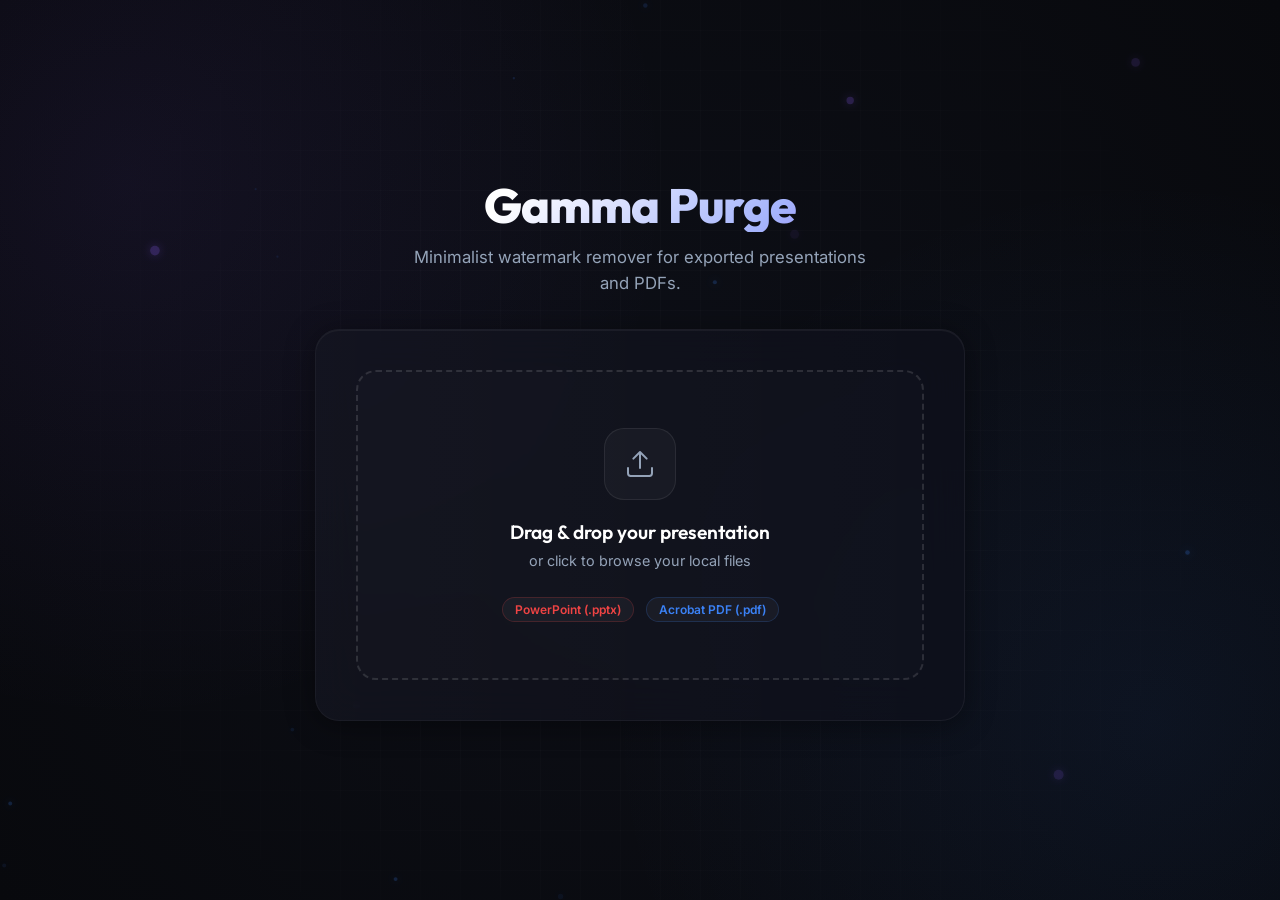
==== commit 42cc2286: "fix: make error parsing robust to prevent JSON unexpected token '<' crash" ====
--- a/public/index.html
+++ b/public/index.html
@@ -234,7 +234,6 @@
       formData.append('file', activeFile);
       
       try {
-        // Artificially wait briefly so the spinner transition is satisfying
         const startTime = Date.now();
         
         const response = await fetch('/api/remove-watermark', {
@@ -243,15 +242,22 @@
         });
         
         if (!response.ok) {
-          const errorJson = await response.json();
-          throw new Error(errorJson.error || 'Server processing failed.');
+          const contentType = response.headers.get("content-type");
+          let errorMessage = "Server processing failed.";
+          
+          if (contentType && contentType.includes("application/json")) {
+            const errorJson = await response.json();
+            errorMessage = errorJson.error || errorMessage;
+          } else {
+            errorMessage = `Server Error: ${response.status} ${response.statusText} (Functions are activating on Netlify, please wait 30s)`;
+          }
+          throw new Error(errorMessage);
         }
         
         const fileBlob = await response.blob();
         downloadUrl = URL.createObjectURL(fileBlob);
         downloadName = 'no_watermark_' + activeFile.name;
         
-        // Enforce a minimum display time for the minimalist cleaner transition
         const elapsed = Date.now() - startTime;
         if (elapsed < 1500) {
           await sleep(1500 - elapsed);
@@ -300,7 +306,7 @@
         toast.style.animation = 'none';
         toast.offsetHeight; 
         toast.style.display = 'none';
-      }, 4000);
+      }, 6000);
     }
 
     // Canvas Background Particles
